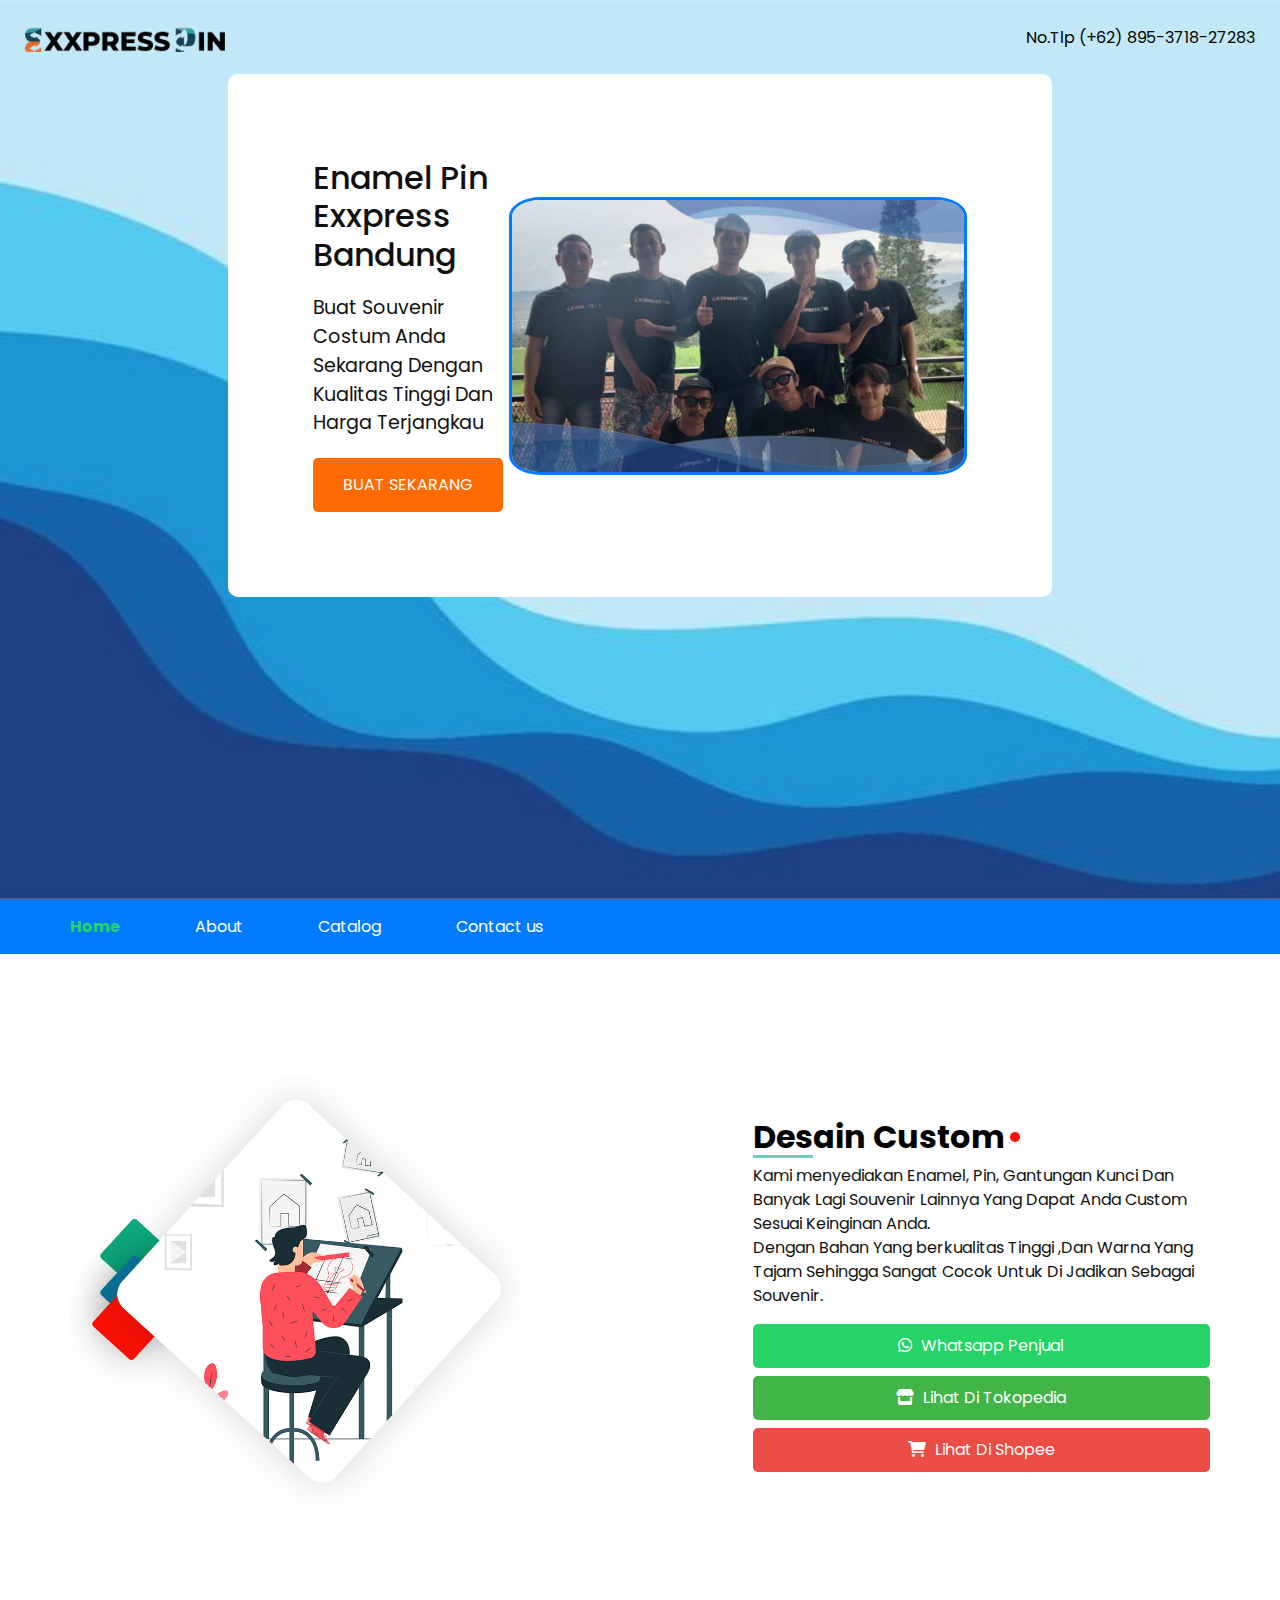
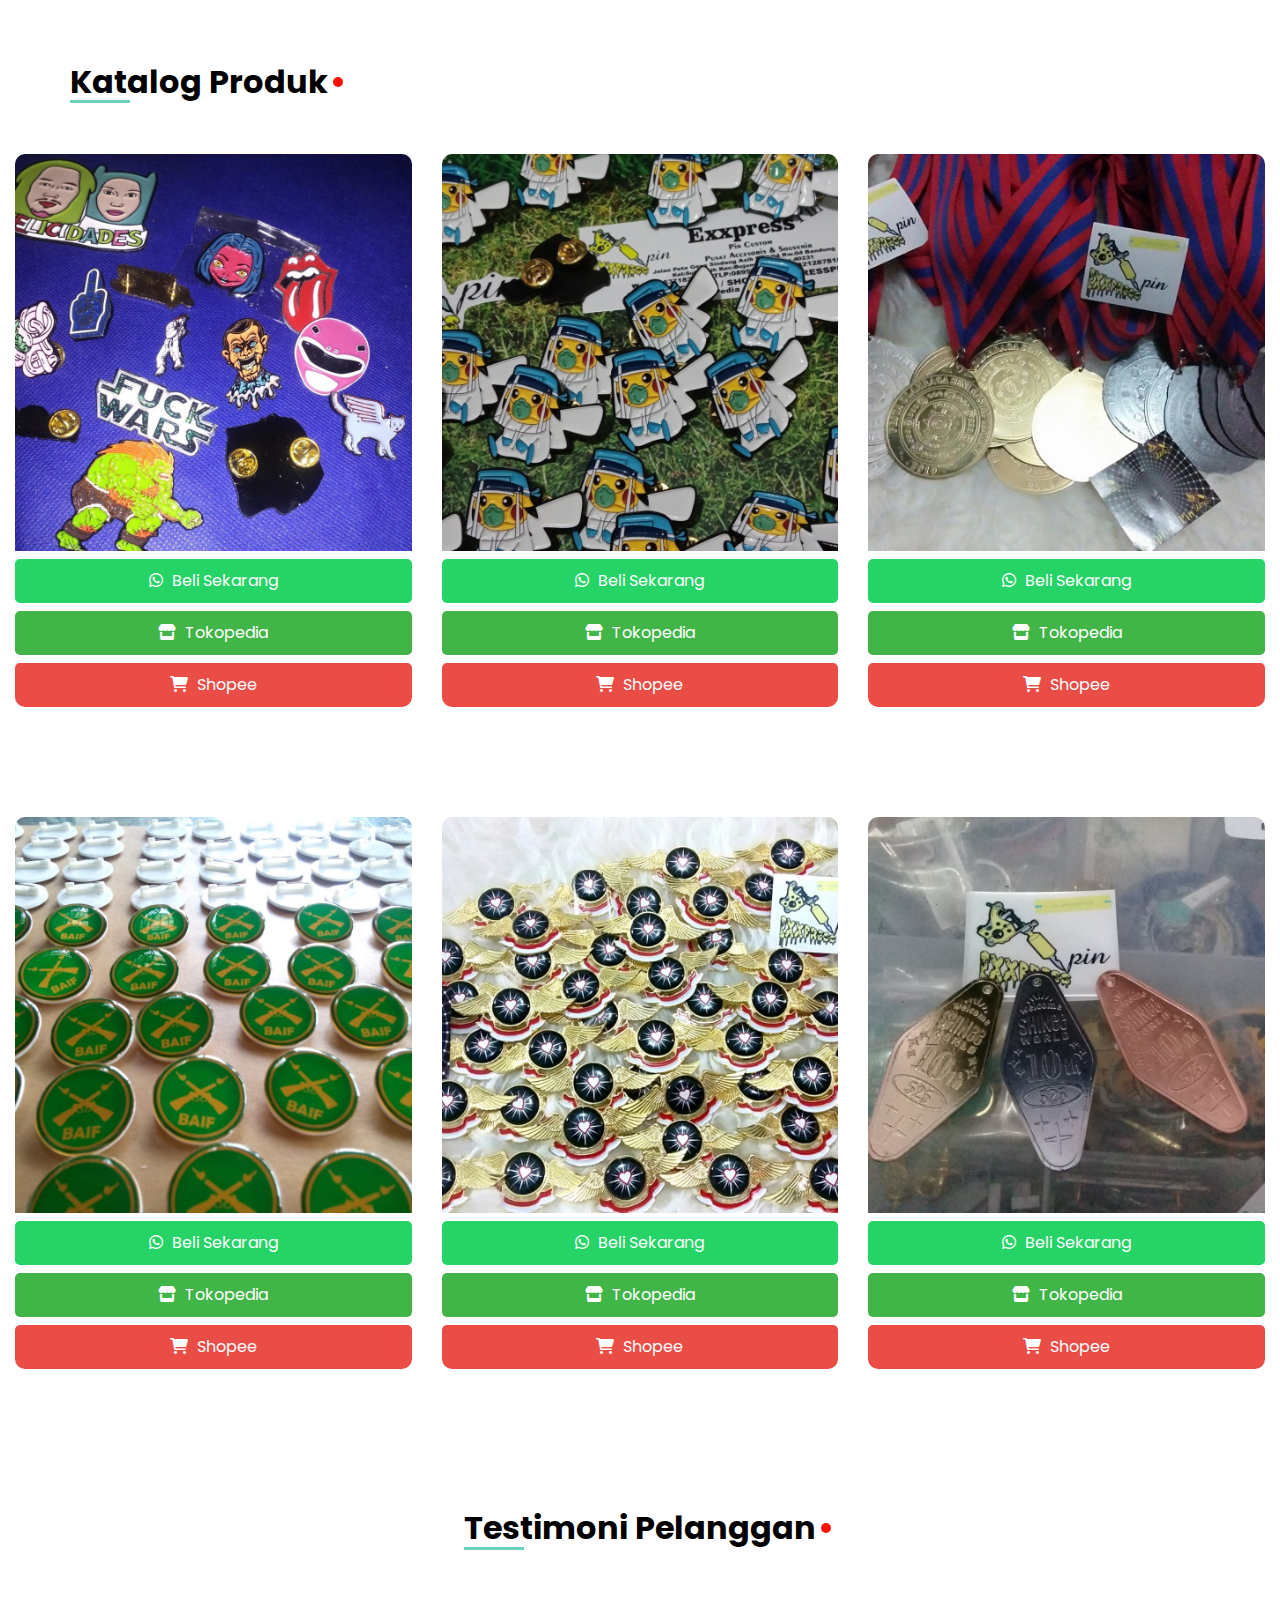
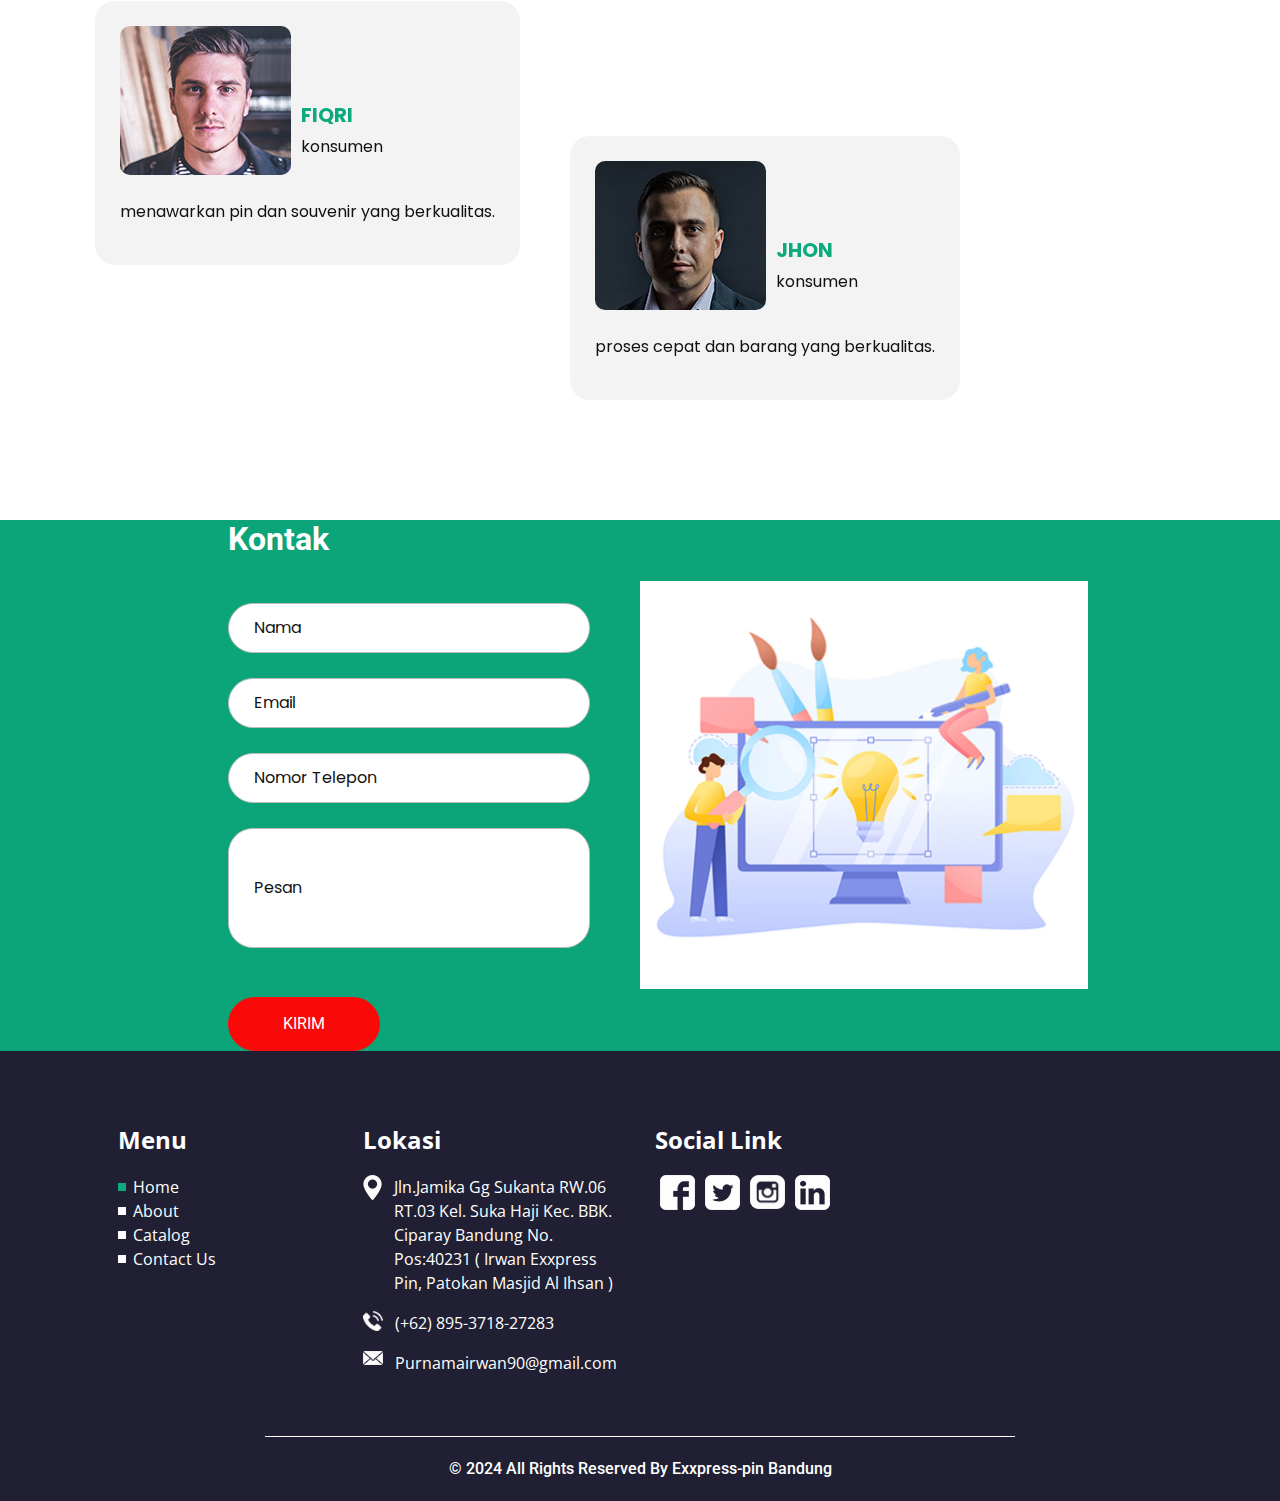
==== index.html @ 96af8e25 "Add files via upload" ====
<!DOCTYPE html>
<html lang="en">

<head>
  <!-- Basic -->
  <meta charset="utf-8" />
  <meta http-equiv="X-UA-Compatible" content="IE=edge" />
  <!-- Mobile Metas -->
  <meta name="viewport" content="width=device-width, initial-scale=1, shrink-to-fit=no" />
  <!-- Site Metas -->
  <meta name="keywords" content="" />
  <meta name="description" content="" />
  <meta name="author" content="" />

  <title>Exxpress-Pin</title>

  <!-- slider stylesheet -->
  <link rel="stylesheet" type="text/css" href="https://cdnjs.cloudflare.com/ajax/libs/OwlCarousel2/2.1.3/assets/owl.carousel.min.css" />

  <!-- bootstrap core css -->
  <link rel="stylesheet" type="text/css" href="css/bootstrap.css" />

  <!-- fonts style -->
  <link href="https://fonts.googleapis.com/css?family=Open+Sans:400,700|Poppins:400,700|Roboto:400,700&display=swap" rel="stylesheet" />

  <!-- Custom styles for this template -->
  <link href="css/style.css" rel="stylesheet" />
  <!-- responsive style -->
  <link href="css/responsive.css" rel="stylesheet" />

  <!-- Font Awesome -->
  <link rel="stylesheet" href="https://cdnjs.cloudflare.com/ajax/libs/font-awesome/6.0.0-beta3/css/all.min.css">
</head>

<body>
  <div class="hero_area">
    <!-- header section strats -->
    <header class="header_section">
      <div class="container-fluid">
        <nav class="navbar navbar-expand-lg custom_nav-container pt-3">
          <a class="navbar-brand" href="index.html">
            <img src="images/logo.png" alt="" />
          </a>
          <button class="navbar-toggler" type="button" data-toggle="collapse" data-target="#navbarSupportedContent" aria-controls="navbarSupportedContent" aria-expanded="false" aria-label="Toggle navigation">
            <span class="navbar-toggler-icon"></span>
          </button>

          <div class="collapse navbar-collapse" id="navbarSupportedContent">
            <ul class="navbar-nav ml-auto mr-2">
              <li class="nav-item active">
                <a class="nav-link" href="index.html">Home <span class="sr-only">(current)</span></a>
              </li>
              <li class="nav-item">
                <a class="nav-link" href="about.html">About </a>
              </li>
              <li class="nav-item">
                <a class="nav-link" href="catalog.html">Catalog </a>
              </li>

              <li class="nav-item">
                <a class="nav-link" href="contact.html">Contact us</a>
              </li>
            </ul>
          </div>
        <div class="call_btn">
            <a href="https://wa.me/62895371827283?text=Halo%20saya%20tertarik%20dengan%20produk%20ExxpressPin">
              No.Tlp (+62) 895-3718-27283
            </a>
        </div>
        </nav>
      </div>
    </header>
    <!-- end header section -->
    
    <!-- hero -->
    <div class="container-fluid">
      <div id="carouselExampleControls" class="carousel slide" data-ride="carousel">
        <div class="carousel-inner">
          <div class="carousel-item active">
            <div class="row justify-content-center">
              <div class="col-md-7 col-lg-8">
                <div class="hero-section">
                  <div class="text-box">
                    <h1>Enamel Pin Exxpress Bandung</h1>
                    <p>Buat Souvenir Costum Anda Sekarang Dengan Kualitas Tinggi Dan Harga Terjangkau</p>
                    <button class="cta-button">BUAT SEKARANG</button>
                  </div>
                  <div class="img-box">
                    <img src="storage/profile.jpg" alt="Profile Image" class="profile-image fade-in">
                  </div>
                </div>                                                             
              </div>
            </div>
          </div>
        </div>
      </div>
    </div>
  </div>
</body>
<!-- end hero -->

<!-- custom menu -->
<div class="custom_menu-container">
  <div class="container">
    <div class="custom_menu">
      <ul class="navbar-nav">
        <li class="nav-item active">
          <a class="nav-link pl-0" href="index.html">Home <span class="sr-only">(current)</span></a>
        </li>
        <li class="nav-item">
          <a class="nav-link" href="about.html">About</a>
        </li>
        <li class="nav-item">
          <a class="nav-link" href="catalog.html">Catalog</a>
        </li>
        <li class="nav-item">
          <a class="nav-link" href="contact.html">Contact us</a>
        </li>
      </ul>
    </div>
  </div>
</div>
<!-- end custom menu -->

  <!-- section -->

  <section class="about_section layout_padding mt-5">
    <div class="container">
      <div class="row">
        <div class="col-md-7">
          <div class="img-box">
            <img src="images/about-img.png" alt="" />
          </div>
        </div>
        <div class="col-md-5">
            <div class="custom_heading-container">
              <h2>
                Desain Custom
              </h2>
            </div>
            <p>
              Kami menyediakan Enamel, Pin, Gantungan Kunci Dan Banyak Lagi Souvenir Lainnya Yang Dapat Anda Custom Sesuai Keinginan Anda. </br>
              Dengan Bahan Yang berkualitas Tinggi ,Dan Warna Yang Tajam Sehingga Sangat Cocok Untuk Di Jadikan Sebagai Souvenir.
            </p>
            <div>
              <a href="https://wa.me/62895371827283?text=Halo%20saya%20tertarik%20dengan%20produk%20ExxpressPin" class="btn btn-whatsapp mt-2 animate-zoom">
                <i class="fab fa-whatsapp"></i> Whatsapp Penjual
              </a>
              <a href="https://www.tokopedia.com/exxpresspin" class="btn btn-tokopedia mt-2 animate-zoom">
                <i class="fas fa-store"></i> Lihat Di Tokopedia
              </a>
              <a href="https://shopee.co.id/3xxpresspin21#product_list" class="btn btn-shopee mt-2 animate-zoom">
                <i class="fas fa-shopping-cart"></i> Lihat Di Shopee
              </a>
            </div>
          </div>
        </div>
      </div>
    </div>
  </section>

  <!-- end section -->

<!-- catalog section -->
<section class="portfolio_section layout_padding">
  <div class="container">
    <div class="custom_heading-container">
      <h2>Katalog Produk</h2>
    </div>
  </div>
  <div class="container-fluid">
    <div class="row">
      <div class="col-md-6 col-lg-4">
        <div class="box b-1">
          <img src="storage/enamel-black-custom.jpg" alt="" />
          <div class="text-center">
            <a href="https://wa.me/62895371827283?text=Halo%20saya%20tertarik%20dengan%20produk%20ExxpressPin" class="btn btn-whatsapp mt-2 animate-zoom">
              <i class="fab fa-whatsapp"></i> Beli Sekarang
            </a>
            <a href="https://www.tokopedia.com/exxpresspin/enamel-pin-black-soft-custom?extParam=src%3Dshop%26whid%3D3371331" class="btn btn-tokopedia mt-2 animate-zoom">
              <i class="fas fa-store"></i> Tokopedia
            </a>
            <a href="https://shopee.co.id/Enamel-pin-exxpress-custom-i.52413130.923022330?xptdk=8433f140-645e-479d-9da6-69864579df40" class="btn btn-shopee mt-2 animate-zoom">
              <i class="fas fa-shopping-cart"></i> Shopee
            </a>
          </div>
        </div>
      </div>

      <div class="col-md-6 col-lg-4">
        <div class="box b-1">
          <img src="storage/enamel-custom.jpg" alt="" />
          <div class="text-center">
            <a href="https://wa.me/62895371827283?text=Halo%20saya%20tertarik%20dengan%20produk%20ExxpressPin" class="btn btn-whatsapp mt-2 animate-zoom">
              <i class="fab fa-whatsapp"></i> Beli Sekarang
            </a>
            <a href="https://www.tokopedia.com/exxpresspin/enamel-pin-custom-pin-enamel-custom?extParam=src%3Dshop%26whid%3D3371331" class="btn btn-tokopedia mt-2 animate-zoom">
              <i class="fas fa-store"></i> Tokopedia
            </a>
            <a href="https://shopee.co.id/3xxpresspin21?page=0&sortBy=pop&tab=0" class="btn btn-shopee mt-2 animate-zoom">
              <i class="fas fa-shopping-cart"></i> Shopee
            </a>
          </div>
        </div>
      </div>

      <div class="col-md-6 col-lg-4">
        <div class="box b-1">
          <img src="storage/medali-kuningan.jpg" alt="" />
          <div class="text-center">
            <a href="https://wa.me/62895371827283?text=Halo%20saya%20tertarik%20dengan%20produk%20ExxpressPin" class="btn btn-whatsapp mt-2 animate-zoom">
              <i class="fab fa-whatsapp"></i> Beli Sekarang
            </a>
            <a href="https://www.tokopedia.com/exxpresspin/medali-kuningan-custom-wisuda-medali-kuningan-ecing?extParam=src%3Dshop%26whid%3D3371331" class="btn btn-tokopedia mt-2 animate-zoom">
              <i class="fas fa-store"></i> Tokopedia
            </a>
            <a href="https://shopee.co.id/3xxpresspin21?page=0&sortBy=pop&tab=0" class="btn btn-shopee mt-2 animate-zoom">
              <i class="fas fa-shopping-cart"></i> Shopee
            </a>
          </div>
        </div>
      </div>
      <div class="col-md-6 col-lg-4">
        <div class="box b-1">
          <img src="storage/pin-resin.jpg" alt="" />
          <div class="text-center">
            <a href="https://wa.me/62895371827283?text=Halo%20saya%20tertarik%20dengan%20produk%20ExxpressPin" class="btn btn-whatsapp mt-2 animate-zoom">
              <i class="fab fa-whatsapp"></i> Beli Sekarang
            </a>
            <a href="https://www.tokopedia.com/exxpresspin/pin-resin?extParam=src%3Dshop%26whid%3D3371331" class="btn btn-tokopedia mt-2 animate-zoom">
              <i class="fas fa-store"></i> Tokopedia
            </a>
            <a href="https://shopee.co.id/Pin-resin-lykal-custom-i.52413130.1388615040?sp_atk=75477821-c28f-4269-92f1-257db96357ff&xptdk=75477821-c28f-4269-92f1-257db96357ff" class="btn btn-shopee mt-2 animate-zoom">
              <i class="fas fa-shopping-cart"></i> Shopee
            </a>
          </div>
        </div>
      </div>

      <div class="col-md-6 col-lg-4">
        <div class="box b-1">
          <img src="storage/pin-wings-kuningan.jpg" alt="" />
          <div class="text-center">
            <a href="https://wa.me/62895371827283?text=Halo%20saya%20tertarik%20dengan%20produk%20ExxpressPin" class="btn btn-whatsapp mt-2 animate-zoom">
              <i class="fab fa-whatsapp"></i> Beli Sekarang
            </a>
            <a href="https://www.tokopedia.com/exxpresspin/pin-wings-kuningan-custom?extParam=src%3Dshop%26whid%3D3371331" class="btn btn-tokopedia mt-2 animate-zoom">
              <i class="fas fa-store"></i> Tokopedia
            </a>
            <a href="https://shopee.co.id/Pin-wings-glow-in-the-dark-custom-i.52413130.2391536940?sp_atk=9a4460f8-afa1-4b11-8303-35895c0e0331&xptdk=9a4460f8-afa1-4b11-8303-35895c0e0331" class="btn btn-shopee mt-2 animate-zoom">
              <i class="fas fa-shopping-cart"></i> Shopee
            </a>
          </div>
        </div>
      </div>

      <div class="col-md-6 col-lg-4">
        <div class="box b-1">
          <img src="storage/enamel-gold-silver-perunggu.jpg" alt="" />
          <div class="text-center">
            <a href="https://wa.me/62895371827283?text=Halo%20saya%20tertarik%20dengan%20produk%20ExxpressPin" class="btn btn-whatsapp mt-2 animate-zoom">
              <i class="fab fa-whatsapp"></i> Beli Sekarang
            </a>
            <a href="https://www.tokopedia.com/exxpresspin/enamel-pin-plathing-gold-silver-perunggu-custom?extParam=src%3Dshop%26whid%3D3371331" class="btn btn-tokopedia mt-2 animate-zoom">
              <i class="fas fa-store"></i> Tokopedia
            </a>
            <a href="https://shopee.co.id/Enamel-pin-plathing-gold-perak-custom-i.52413130.995317019?xptdk=793e16af-7ee0-48e5-a42f-e7a3d98ef99e" class="btn btn-shopee mt-2 animate-zoom">
              <i class="fas fa-shopping-cart"></i> Shopee
            </a>
          </div>
        </div>
      </div>
    </div>
  </div>
</section>
<!-- end catalog section -->

  <!-- testimoni section -->
  <section class="client_section layout_padding-bottom">
    <div class="container">
      <div class="custom_heading-container">
        <h2>
          Testimoni Pelanggan
        </h2>
      </div>
    </div>

    <div class="container">
      <div id="carouselExample2Controls" class="carousel slide" data-ride="carousel">
        <div class="carousel-inner">
          <div class="carousel-item active">
            <div class="client_container layout_padding2">
              <div class="client_box b-1">
                <div class="client-id">
                  <div class="img-box">
                    <img src="images/client-1.jpg" alt="" />
                  </div>
                  <div class="name">
                    <h5>
                      fiqri
                    </h5>
                    <p>
                      konsumen
                    </p>
                  </div>
                </div>
                <div class="detail">
                  <p>
                    menawarkan pin dan souvenir yang berkualitas.
                  </p>
                </div>
              </div>
              <div class="client_box b-2">
                <div class="client-id">
                  <div class="img-box">
                    <img src="images/client-2.jpg" alt="" />
                  </div>
                  <div class="name">
                    <h5>
                      jhon
                    </h5>
                    <p>
                      konsumen
                    </p>
                  </div>
                </div>
                <div class="detail">
                  <p>
                    proses cepat dan barang yang berkualitas.
                  </p>
                </div>
              </div>
            </div>
          </div>
          
        <a class="carousel-control-prev" href="#carouselExample2Controls" role="button" data-slide="prev">
          <span class="sr-only">Previous</span>
        </a>
        <a class="carousel-control-next" href="#carouselExample2Controls" role="button" data-slide="next">
          <span class="sr-only">Next</span>
        </a>
      </div>
    </div>
  </section>

  <!-- end testimoni section -->

  <!-- contact section -->

  <section class="contact_section ">
    <div class="container-fluid">
      <div class="row">
        <div class="col-lg-4 offset-lg-2 col-md-5 offset-md-1">
          <h2 class="custom_heading">Kontak</h2>
          <form action="#">
            <div>
              <input type="text" placeholder="Nama" />
            </div>
            <div>
              <input type="email" placeholder="Email" />
            </div>
            <div>
              <input type="text" placeholder="Nomor Telepon" />
            </div>
            <div>
              <input type="text" class="message-box" placeholder="Pesan" />
            </div>
            <div class="d-flex  mt-4 ">
              <button>
                KIRIM
              </button>
            </div>
          </form>
        </div>
        <div class="col-md-6 px-0">
          <div class="img-box">
            <img src="images/contact.jpg" alt="" class="w-100" />
          </div>
        </div>
      </div>
    </div>
  </section>

  <!-- end contact section -->

  <!-- info section -->
  <section class="info_section layout_padding-top layout_padding2-bottom">
    <div class="container">
      <div class="row">
        <div class="col-md-6 col-lg-3">
          <div class="info_links pl-lg-5">
            <h4>
              Menu
            </h4>
            <ul>
              <li class="active">
                <a href="index.html">
                  Home
                </a>
              </li>
              <li>
                <a href="about.html">
                  About
                </a>
              </li>
              <li>
                <a class="" href="portfolio.html">Catalog </a>
              </li>
              <li>
                <a href="contact.html">
                  Contact Us
                </a>
              </li>
            </ul>
          </div>
        </div>
        <div class="col-md-6 col-lg-3">
          <div class="info_contact">
            <h4>
              Lokasi
            </h4>
            <div>
              <img src="images/location.png" alt="" />
              <p>
                Jln.Jamika Gg Sukanta RW.06 RT.03 Kel. Suka Haji Kec. BBK. Ciparay Bandung No. Pos:40231 ( Irwan Exxpress Pin, Patokan Masjid Al Ihsan )
              </p>
            </div>
            <div>
              <img src="images/telephone.png" alt="" />
              <p>
                (+62) 895-3718-27283
              </p>
            </div>
            <div>
              <img src="images/envelope.png" alt="" />
              <p>
                Purnamairwan90@gmail.com
              </p>
            </div>
          </div>
        </div>

        <div class="col-md-6 col-lg-3">
          <div class="info_social">
            <h4>
              Social Link
            </h4>
            <div class="social_container">
              <div>
                <a href="">
                  <img src="images/facebook-logo.png" alt="" />
                </a>
              </div>
              <div>
                <a href="">
                  <img src="images/twitter-logo.png" alt="" />
                </a>
              </div>
              <div>
                <a href="">
                  <img src="images/instagram.png" alt="" />
                </a>
              </div>
              <div>
                <a href="">
                  <img src="images/linkedin-sign.png" alt="" />
                </a>
              </div>
            </div>
          </div>
        </div>
      </div>
    </div>
  </section>

  <!-- end info_section -->

  <!-- footer section -->
  <footer class="container-fluid footer_section">
    <p>
      &copy; 2024 All Rights Reserved By
      <a href="https://html.design/">Exxpress-pin Bandung</a>
    </p>
  </footer>
  <!-- footer section -->

  <script src="js/jquery-3.4.1.min.js"></script>
  <script src="js/bootstrap.js"></script>
  <script src="js/circles.min.js"></script>
  <script src="js/custom.js"></script>


</body>

</html>
---- css/style.css ----
body {
  font-family: 'Poppins', sans-serif;
  color: #101010;
  background-color: #ffffff;
}

.hero-section {
  border-radius: 10px;
  display: flex;
  align-items: center;
  justify-content: space-between;
  padding: 85px;
  background: #ffffff;
  flex-direction: column-reverse;
}

.text-box {
  max-width: 50%;
}

.text-box h1 {
  font-size: 2rem;
  margin-bottom: 20px;
}

.text-box p {
  font-size: 1.2rem;
  margin-bottom: 20px;
}

.cta-button {
  background-color: #ff6b00;
  color: white;
  border: none;
  padding: 15px 30px;
  font-size: 1rem;
  border-radius: 5px;
  cursor: pointer;
}

.img-box {
  max-width: 60%;
  display: flex;
  justify-content: center;
}

.profile-image {
  border: 3px solid #007bff;
  border-radius: 7%;
  max-width: 100%;
  height: auto;
  transition: border 0.3s ease, box-shadow 0.3s ease;
}

@media (min-width: 768px) {
  .hero-section {
    flex-direction: row;
  }

  .text-box {
    max-width: 50%;
  }

  .img-box {
    max-width: 70%;
  }
}

@media (max-width: 767px) {
  .hero-section {
    padding: 20px;
  }

  .text-box {
    max-width: 100%;
    text-align: center;
  }

  .text-box h1 {
    font-size: 1.5rem;
  }

  .text-box p {
    font-size: 1rem;
  }

  .cta-button {
    font-size: 0.9rem;
    padding: 10px 20px;
  }

  .img-box {
    max-width: 100%;
  }
}

.fade-in {
  animation: fadeIn 3s ease-in-out;
}

@keyframes fadeIn {
  0% {
    opacity: 0;
  }
  100% {
    opacity: 1;
  }
}

.layout_padding {
  padding: 75px 0;
}

.layout_padding2 {
  padding: 45px 0;
}

.layout_padding2-top {
  padding-top: 45px;
}

.layout_padding2-bottom {
  padding-bottom: 45px;
}

.layout_padding-top {
  padding-top: 75px;
}

.layout_padding-bottom {
  padding-bottom: 75px;
}

.custom_heading-container {
  display: -webkit-box;
  display: -ms-flexbox;
  display: flex;
}

.custom_heading-container h2 {
  color: #000000;
  font-weight: 700;
  position: relative;
}

.custom_heading-container h2::before {
  content: "";
  width: 60px;
  height: 3px;
  position: absolute;
  left: 0;
  bottom: -2px;
  background-color: #6bd1bd;
}

.custom_heading-container h2::after {
  content: "";
  width: 10px;
  height: 10px;
  position: absolute;
  top: 50%;
  right: -15px;
  -webkit-transform: translateY(-50%);
          transform: translateY(-50%);
  background-color: #fb1004;
  border-radius: 100%;
}

/*header section*/
.hero_area {
  height: 100vh;
  background-image: url(../images/hero-bg.jpg);
  background-size: cover;
  background-position: center;
  background-repeat: no-repeat;
}

.sub_page .hero_area {
  height: auto;
}

.hero_area.sub_pages {
  height: auto;
}

.header_section .active a {
  color: #0caa7d !important;
}

.header_section .call_btn {
  margin-left: auto;
}

.header_section .call_btn a {
  color: #000000;
}

.header_section .container-fluid {
  padding-right: 25px;
  padding-left: 25px;
}

.header_section .nav_container {
  margin: 0 auto;
}

.custom_nav-container.navbar-expand-lg .navbar-nav .nav-link {
  padding: 10px 30px;
  color: #070101;
  text-align: center;
}

.custom_nav-container .user_option {
  display: -webkit-box;
  display: -ms-flexbox;
  display: flex;
  -webkit-box-orient: vertical;
  -webkit-box-direction: normal;
      -ms-flex-direction: column;
          flex-direction: column;
  -webkit-box-align: center;
      -ms-flex-align: center;
          align-items: center;
}

.custom_nav-container .user_option .login_btn-container a {
  display: inline-block;
  padding: 10px 30px;
  color: #070101;
  text-align: center;
}

a,
a:hover,
a:focus {
  text-decoration: none;
}

a:hover,
a:focus {
  color: initial;
}

.btn,
.btn:focus {
  outline: none !important;
  -webkit-box-shadow: none;
          box-shadow: none;
}

.nav_search-btn {
  background-image: url(../images/search-icon-black.png);
  background-size: 22px;
  background-repeat: no-repeat;
  width: 35px;
  height: 35px;
  padding: 0;
  border: none;
}

.navbar-brand img {
  width: 40%;
}

.navbar-brand,
.navbar-brand:hover {
  color: #0878a0;
  font-size: 22px;
  font-weight: 600;
  text-transform: uppercase;
}

.custom_nav-container {
  z-index: 99999;
  padding: 15px 0;
}

.custom_nav-container .navbar-toggler {
  outline: none;
}

.custom_nav-container .navbar-toggler .navbar-toggler-icon {
  background-image: url(../images/menu.png);
  background-size: 55px;
}

/*end header section*/
.slider_section {
  margin-top: -75px;
}

.slider_section .row {
  -webkit-box-align: center;
      -ms-flex-align: center;
          align-items: center;
}

.slider_section .detail-box h1 {
  font-size: 4rem;
  font-weight: bold;
}

.slider_section .detail-box p {
  margin: 15px 0;
}

.slider_section .detail-box a {
  display: inline-block;
  padding: 10px 45px;
  background-color: #fb1004;
  color: #ffffff;
  border-radius: 0;
  margin-top: 15px;
}

.slider_section .detail-box a:hover {
  background-color: #b00b03;
  color: #ffffff;
}

.slider_section .img-box img {
  max-width: 100%;
  height: auto;
}

.slider_section .carousel-control-prev,
.slider_section .carousel-control-next {
  position: absolute;
  left: 2.5%;
  width: 45px;
  height: 45px;
  border: none;
  top: 47%;
}

.slider_section .carousel-control-prev {
  -webkit-transform: translate(-50%, 55px);
          transform: translate(-50%, 55px);
}

.carousel-control-prev,
.carousel-control-next {
  background-color: #0caa7d;
  background-repeat: no-repeat;
  background-size: 10px;
  background-position: center;
  opacity: 1;
  border-radius: 7px;
}

.carousel-control-prev:hover,
.carousel-control-next:hover {
  background-color: #fb1004;
}

.carousel-control-prev {
  background-image: url(../images/left-arrow-black.png);
}

.carousel-control-prev:hover {
  background-image: url(../images/left-arrow-white.png);
}

.carousel-control-next {
  background-image: url(../images/right-arrow-black.png);
}

.carousel-control-next:hover {
  background-image: url(../images/right-arrow-white.png);
}

.menu_fixed-position {
  position: fixed;
  top: 0;
  width: 100%;
  z-index: 99999999999999999999999999;
}

.custom_menu-container {
  background-color: #007bff;
}

.custom_menu .navbar-nav .nav-item .nav-link {
  color: #fff;
  padding: 10px 20px;
  transition: color 0.3s ease;
}

.custom_menu .navbar-nav .nav-item .nav-link:hover {
  color: #25D366;
}

.custom_menu .navbar-nav .nav-item.active .nav-link {
  color: #25D366;
  font-weight: bold;
}

.custom_menu .navbar-nav .nav-item {
  margin-right: 15px;
}

.custom_menu-container .custom_menu {
  display: -webkit-box;
  display: -ms-flexbox;
  display: flex;
  -webkit-box-pack: justify;
      -ms-flex-pack: justify;
          justify-content: space-between;
}

.custom_menu-container .custom_menu .navbar-nav {
  display: -webkit-box;
  display: -ms-flexbox;
  display: flex;
  -webkit-box-orient: horizontal;
  -webkit-box-direction: normal;
      -ms-flex-direction: row;
          flex-direction: row;
}

.custom_menu-container .custom_menu .navbar-nav .nav-link {
  padding: 15px 30px;
  color: #ffffff;
  text-align: center;
}

.about_section .row {
  -webkit-box-align: center;
      -ms-flex-align: center;
          align-items: center;
}

.about_section .img-box img {
  width: 100%;
}

.about_section .detail-box p {
  margin-top: 25px;
}

.about_section .detail-box a {
  display: inline-block;
  padding: 12px 45px;
  background-color: #fb1004;
  color: #ffffff;
  border-radius: 10px;
  margin-top: 25px;
}

.about_section .detail-box a:hover {
  background-color: #b00b03;
  color: #ffffff;
}

.do_section .content-box {
  color: #ffffff;
  text-align: center;
  padding: 10px 15px;
  border-radius: 15px;
  margin: 25px 0;
}

.do_section .content-box img {
  height: 70px;
  margin: 15px;
}

.do_section .content-box.bg-red {
  background-color: #fb1004;
}

.do_section .content-box.bg-green {
  background-color: #0ca57a;
}

.btn-whatsapp {
  background-color: #25D366;
  color: white;
}

.btn-tokopedia {
  background-color: #42B549;
  color: white;
}

.btn-shopee {
  background-color: #EA4C46;
  color: white;
}

.btn {
  display: block;
  width: 100%;
  text-align: center;
  border: none;
  border-radius: 5px;
  padding: 10px 20px;
  text-decoration: none;
  margin-top: 10px;
}

.btn i {
  margin-right: 5px;
}

.animate-zoom {
  animation: zoomInOut 1.5s infinite;
}

@keyframes zoomInOut {
  0%, 100% {
    transform: scale(1);
  }
  50% {
    transform: scale(1.1);
  }
}

.text-center {
  text-align: center;
}

.portfolio_section .row .col-md-6 {
  margin: 45px 0;
}

.portfolio_section .box {
  position: relative;
  border-radius: 10px;
  overflow: hidden;
}

.portfolio_section .box.b-1, .portfolio_section .box.b-4 {
  margin-bottom: 20px;
}

.portfolio_section .box img {
  width: 100%;
}

.portfolio_section .box h4 {
  position: absolute;
  top: 50%;
  left: 50%;
  -webkit-transform: translate(-50%, -50%);
          transform: translate(-50%, -50%);
  width: 100%;
  text-align: center;
  color: #ffffff;
  font-weight: bold;
  font-size: 28px;
  -webkit-filter: drop-shadow(8px 3px 8px #000000);
          filter: drop-shadow(8px 3px 8px #000000);
}

.client_section .custom_heading-container {
  -webkit-box-pack: center;
      -ms-flex-pack: center;
          justify-content: center;
}

.client_section .client_container {
  display: -webkit-box;
  display: -ms-flexbox;
  display: flex;
  -webkit-box-align: start;
      -ms-flex-align: start;
          align-items: flex-start;
}

.client_section .client_box {
  background-color: #f3f3f3;
  margin-left: 25px;
  margin-right: 25px;
  padding: 25px;
  border-radius: 20px;
}

.client_section .client_box.b-2 {
  margin-top: 135px;
}

.client_section .client_box .client-id {
  display: -webkit-box;
  display: -ms-flexbox;
  display: flex;
  -webkit-box-align: end;
      -ms-flex-align: end;
          align-items: flex-end;
}

.client_section .client_box .client-id .img-box {
  border-radius: 10px;
  overflow: hidden;
}

.client_section .client_box .client-id .img-box img {
  width: 100%;
}

.client_section .client_box .client-id .name {
  margin-left: 10px;
}

.client_section .client_box .client-id .name h5 {
  text-transform: uppercase;
  color: #0caa7d;
  font-weight: bold;
}

.client_section .client_box .detail {
  margin-top: 25px;
}

.client_section .carousel-control-prev,
.client_section .carousel-control-next {
  width: 60PX;
  height: 60PX;
  border-radius: 100%;
  top: 40%;
  background-size: 10px;
}

.client_section .carousel-control-prev {
  left: -75px;
}

.client_section .carousel-control-next {
  right: -75px;
}

.contact_section {
  background-color: #0ca57a;
  color: #fff;
  background-size: cover;
  background-repeat: no-repeat;
}

.contact_section .row {
  -webkit-box-align: center;
      -ms-flex-align: center;
          align-items: center;
}

.contact_section h2 {
  margin-bottom: 45px;
  font-family: 'Roboto', sans-serif;
  font-weight: bold;
}

.contact_section form {
  padding-right: 35px;
}

.contact_section input {
  width: 100%;
  border: 0;
  height: 50px;
  border-radius: 25px;
  margin-bottom: 25px;
  padding-left: 25px;
  background-color: #ffffff;
  border: 1px solid #bbbbbb;
  outline: none;
  color: #101010;
}

.contact_section input::-webkit-input-placeholder {
  color: #131313;
}

.contact_section input:-ms-input-placeholder {
  color: #131313;
}

.contact_section input::-ms-input-placeholder {
  color: #131313;
}

.contact_section input::placeholder {
  color: #131313;
}

.contact_section input.message-box {
  height: 120px;
}

.contact_section button {
  background-color: #fa0909;
  padding: 15px 55px;
  outline: none;
  border: none;
  border-radius: 30px;
  color: #fff;
  font-family: 'Roboto', sans-serif;
}

.contact_section button:hover {
  background-color: #cc0404;
}

.info_section {
  background-color: #201f33;
  color: #ffffff;
  font-family: 'Open Sans', sans-serif;
}

.info_section h4 {
  font-weight: bold;
  margin-bottom: 20px;
}

.info_links ul {
  padding-left: 15px;
}

.info_links ul .active::before {
  background-color: #0caa7d;
}

.info_links ul li {
  list-style-type: none;
  position: relative;
}

.info_links ul li::before {
  content: "";
  left: -15px;
  top: 50%;
  position: absolute;
  width: 8px;
  height: 8px;
  background-color: #ffffff;
  -webkit-transform: translateY(-50%);
          transform: translateY(-50%);
}

.info_links ul li a {
  color: #ffffff;
}

.info_form input {
  width: 100%;
  border: none;
  height: 45px;
  margin-bottom: 25px;
  padding-left: 25px;
  background-color: #eaeaea;
  outline: none;
  color: #101010;
}

.info_form button {
  background-color: #0caa7d;
  padding: 8px 35px;
  outline: none;
  border: none;
  border-radius: 30px;
  color: #fff;
  text-transform: uppercase;
}

.info_form button:hover {
  background-color: #097a5a;
}

.info_social .social_container {
  display: -webkit-box;
  display: -ms-flexbox;
  display: flex;
}

.info_social .social_container a {
  margin: 0 5px;
}

.info_social .social_container a img {
  width: 35px;
}

.info_contact > div {
  display: -webkit-box;
  display: -ms-flexbox;
  display: flex;
  -webkit-box-align: start;
      -ms-flex-align: start;
          align-items: flex-start;
}

.info_contact > div img {
  width: 20px;
  height: auto;
  margin-right: 12px;
}

/* footer section*/
.footer_section {
  background-color: #201f33;
  font-weight: 500;
  font-family: 'Roboto', sans-serif;
}

.footer_section p {
  border-top: 1px solid #ffffff;
  width: 60%;
  color: #ffffff;
  margin: 0 auto;
  text-align: center;
  padding: 20px 35px;
}

.footer_section a {
  color: #ffffff;
}
/*# sourceMappingURL=style.css.map */
---- css/responsive.css ----
@media (max-width: 1120px) {
    .contact_section .col-lg-4.offset-lg-2.col-md-5.offset-md-1 {
        margin-top: 45px;
        margin-bottom: 45px;
    }
}

@media (max-width: 992px) {
    .header_section .call_btn {
        display: none;
    }

    .custom_menu-container {
        display: none;
    }

    .slider_section {
        margin: 0;
    }

    .client_section .client_container {
        flex-direction: column;
    }

    .client_section .client_box.b-2 {
        margin-top: 45px;
    }


    .info_section .col-lg-3 {
        margin: 25px auto;
        text-align: center;
    }

    .info_links ul {
        display: flex;
        flex-direction: column;
        align-items: center;
    }

    .info_contact>div {
        justify-content: center;
    }

    .info_social .social_container {
        justify-content: center;
    }

}

@media (max-width: 768px) {
    .hero_area {
        height: auto;
    }

    .slider_section {
        padding: 75px 0;
    }

    .client_section .carousel-control-prev,
    .client_section .carousel-control-next {
        display: none;
    }

    .contact_section form {
        padding: 0;
    }

    .contact_section button {
        margin: auto;
    }


    .footer_section p {
        width: 100%;
    }

    .client_section .client_box {
        margin-left: auto;
        margin-right: auto;
    }

    .slider_section .img-box {
        margin-top: 25px;
    }
}

@media (max-width: 576px) {

    .slider_section .carousel-control-prev,
    .slider_section .carousel-control-next {
        display: none;
    }

    .skill_section .custom_heading-container {
        justify-content: center;
    }

    .slider_section {
        padding: 45px 0;
    }

    .portfolio_section .box {
        margin-bottom: 20px;
    }
}

@media (max-width: 480px) {}

@media (max-width: 420px) {}

@media (max-width: 360px) {}

@media (min-width: 1200px) {
    .container {
        max-width: 1170px;
    }
}

@media (min-width: 992px) {
    .navbar-expand-lg .navbar-collapse {
        display: none !important;
    }
}
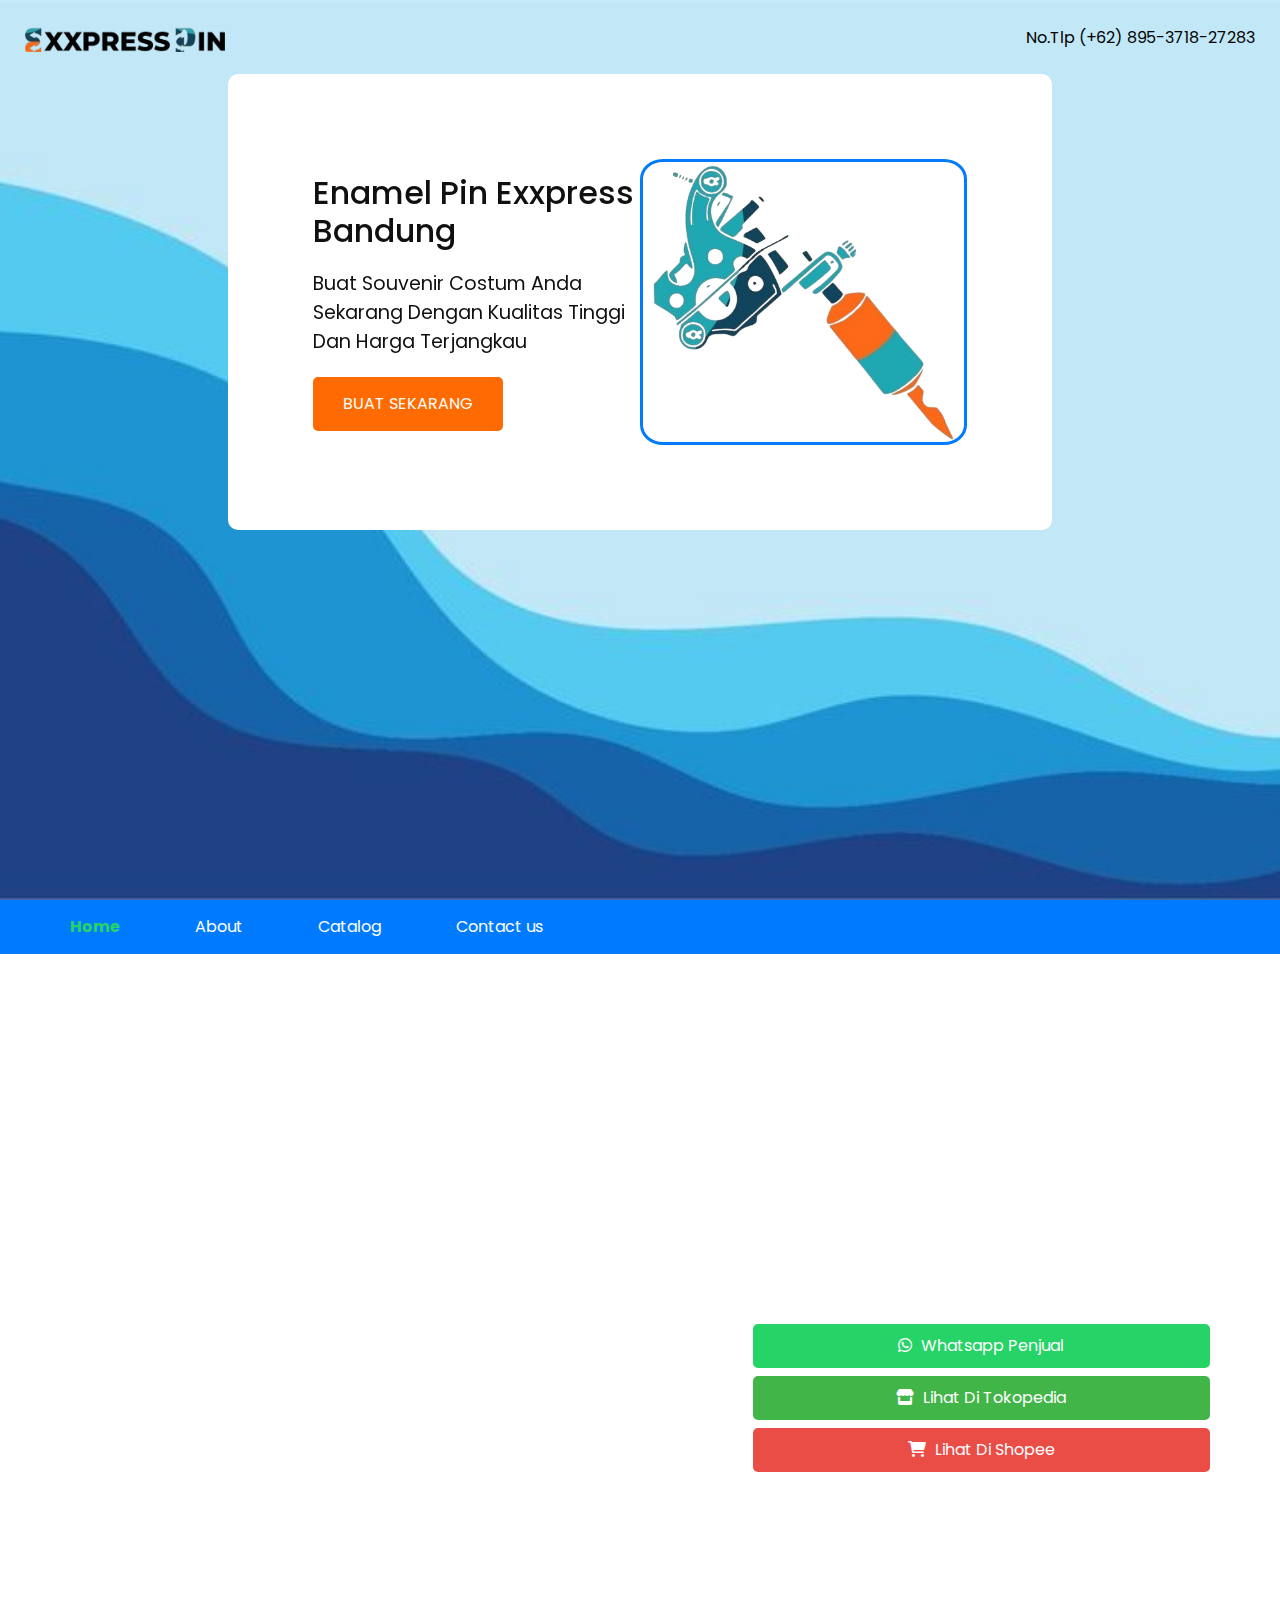
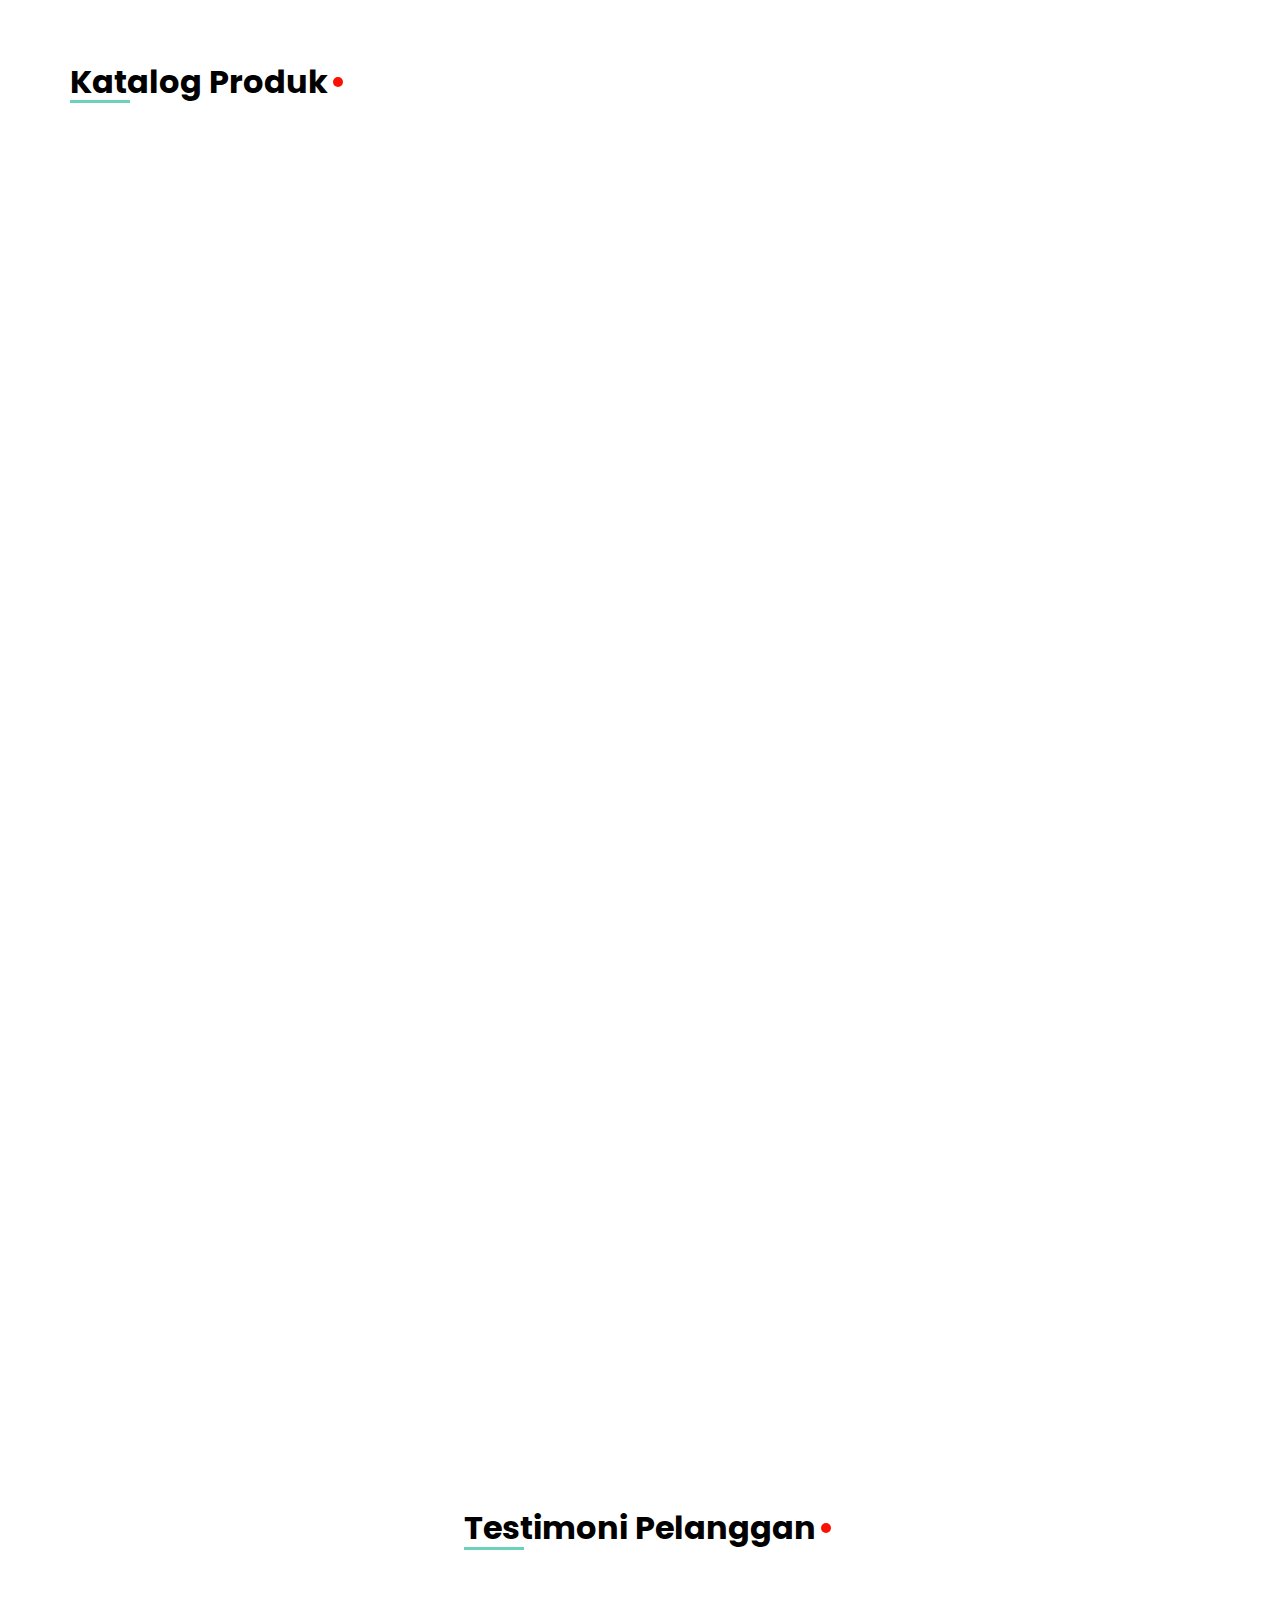
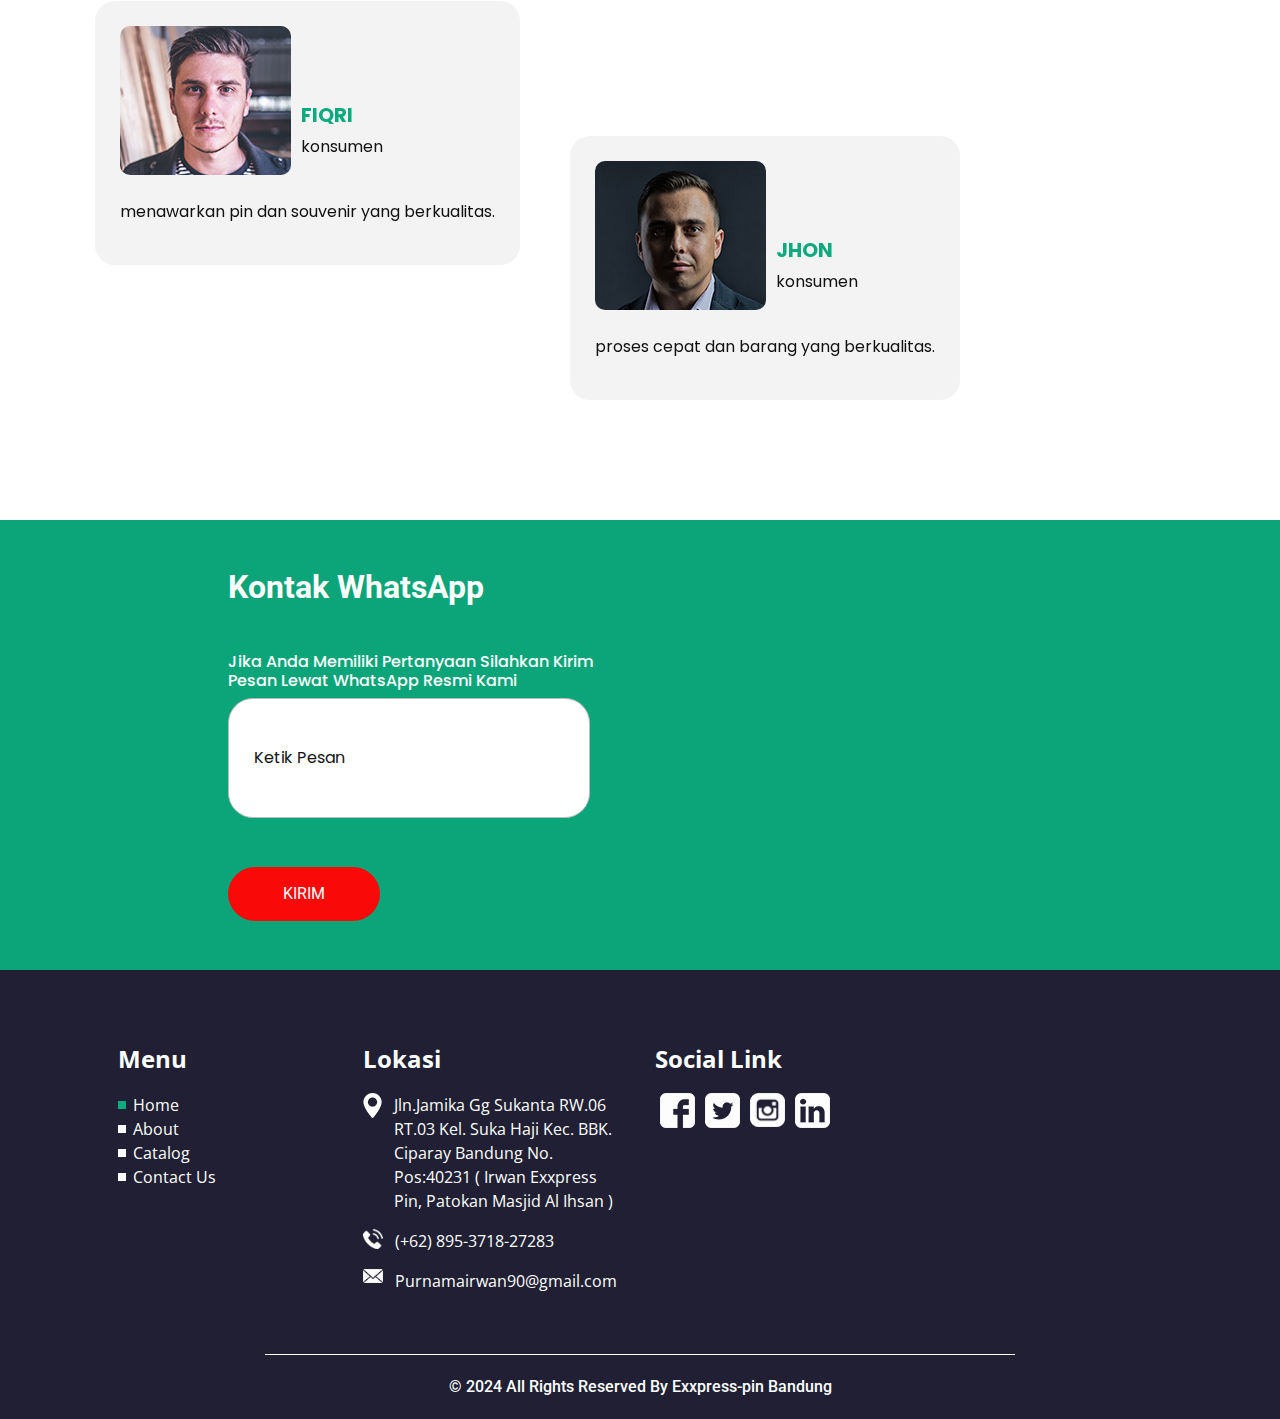
==== commit 5311e10a: "Update index.html" ====
--- a/index.html
+++ b/index.html
@@ -30,6 +30,10 @@
 
   <!-- Font Awesome -->
   <link rel="stylesheet" href="https://cdnjs.cloudflare.com/ajax/libs/font-awesome/6.0.0-beta3/css/all.min.css">
+
+  <!-- AOS -->
+  <link href="https://cdn.jsdelivr.net/npm/aos@2.3.4/dist/aos.css" rel="stylesheet">
+  <script src="https://cdn.jsdelivr.net/npm/aos@2.3.4/dist/aos.js"></script>
 </head>
 
 <body>
@@ -72,30 +76,33 @@
     </header>
     <!-- end header section -->
     
-    <!-- hero -->
-    <div class="container-fluid">
-      <div id="carouselExampleControls" class="carousel slide" data-ride="carousel">
-        <div class="carousel-inner">
-          <div class="carousel-item active">
-            <div class="row justify-content-center">
-              <div class="col-md-7 col-lg-8">
-                <div class="hero-section">
-                  <div class="text-box">
-                    <h1>Enamel Pin Exxpress Bandung</h1>
-                    <p>Buat Souvenir Costum Anda Sekarang Dengan Kualitas Tinggi Dan Harga Terjangkau</p>
-                    <button class="cta-button">BUAT SEKARANG</button>
-                  </div>
-                  <div class="img-box">
-                    <img src="storage/profile.jpg" alt="Profile Image" class="profile-image fade-in">
-                  </div>
-                </div>                                                             
-              </div>
+  <!-- hero -->
+  <div class="container-fluid">
+    <div id="carouselExampleControls" class="carousel slide" data-ride="carousel">
+      <div class="carousel-inner">
+        <div class="carousel-item active">
+          <div class="row justify-content-center">
+            <div class="col-md-7 col-lg-8">
+              <div class="hero-section">
+                <div class="text-box" data-aos="fade-right" data-aos-duration="1000">
+                  <h1>Enamel Pin Exxpress Bandung</h1>
+                  <p>Buat Souvenir Costum Anda Sekarang Dengan Kualitas Tinggi Dan Harga Terjangkau</p>
+                  <a href="https://wa.me/62895371827283?text=Halo%20saya%20tertarik%20dengan%20produk%20ExxpressPin">
+                    <button class="cta-button" data-aos="fade-up" data-aos-duration="1000">BUAT SEKARANG</button>
+                  </a>
+                </div>
+                <div class="img-box" data-aos="fade-left" data-aos-duration="1000">
+                  <img src="images/hero.png" alt="Profile Image" class="profile-image fade-in">
+                </div>
+              </div>                                                             
             </div>
           </div>
         </div>
       </div>
     </div>
   </div>
+</div>
+</div>
 </body>
 <!-- end hero -->
 
@@ -128,20 +135,21 @@
     <div class="container">
       <div class="row">
         <div class="col-md-7">
-          <div class="img-box">
+          <div class="img-box" data-aos="fade-right" data-aos-duration="1000">
             <img src="images/about-img.png" alt="" />
           </div>
         </div>
         <div class="col-md-5">
-            <div class="custom_heading-container">
+            <div class="custom_heading-container" data-aos="fade-down" data-aos-duration="1000">
               <h2>
                 Desain Custom
               </h2>
             </div>
+            <div class="text" data-aos="fade-left" data-aos-duration="1000">
             <p>
               Kami menyediakan Enamel, Pin, Gantungan Kunci Dan Banyak Lagi Souvenir Lainnya Yang Dapat Anda Custom Sesuai Keinginan Anda. </br>
               Dengan Bahan Yang berkualitas Tinggi ,Dan Warna Yang Tajam Sehingga Sangat Cocok Untuk Di Jadikan Sebagai Souvenir.
-            </p>
+            </p></div>
             <div>
               <a href="https://wa.me/62895371827283?text=Halo%20saya%20tertarik%20dengan%20produk%20ExxpressPin" class="btn btn-whatsapp mt-2 animate-zoom">
                 <i class="fab fa-whatsapp"></i> Whatsapp Penjual
@@ -171,7 +179,7 @@
   <div class="container-fluid">
     <div class="row">
       <div class="col-md-6 col-lg-4">
-        <div class="box b-1">
+        <div class="box b-1" data-aos="flip-down" data-aos-duration="1000">
           <img src="storage/enamel-black-custom.jpg" alt="" />
           <div class="text-center">
             <a href="https://wa.me/62895371827283?text=Halo%20saya%20tertarik%20dengan%20produk%20ExxpressPin" class="btn btn-whatsapp mt-2 animate-zoom">
@@ -188,7 +196,7 @@
       </div>
 
       <div class="col-md-6 col-lg-4">
-        <div class="box b-1">
+        <div class="box b-1" data-aos="flip-down" data-aos-duration="1000">
           <img src="storage/enamel-custom.jpg" alt="" />
           <div class="text-center">
             <a href="https://wa.me/62895371827283?text=Halo%20saya%20tertarik%20dengan%20produk%20ExxpressPin" class="btn btn-whatsapp mt-2 animate-zoom">
@@ -205,7 +213,7 @@
       </div>
 
       <div class="col-md-6 col-lg-4">
-        <div class="box b-1">
+        <div class="box b-1" data-aos="flip-down" data-aos-duration="1000">
           <img src="storage/medali-kuningan.jpg" alt="" />
           <div class="text-center">
             <a href="https://wa.me/62895371827283?text=Halo%20saya%20tertarik%20dengan%20produk%20ExxpressPin" class="btn btn-whatsapp mt-2 animate-zoom">
@@ -221,7 +229,7 @@
         </div>
       </div>
       <div class="col-md-6 col-lg-4">
-        <div class="box b-1">
+        <div class="box b-1" data-aos="flip-down" data-aos-duration="1000">
           <img src="storage/pin-resin.jpg" alt="" />
           <div class="text-center">
             <a href="https://wa.me/62895371827283?text=Halo%20saya%20tertarik%20dengan%20produk%20ExxpressPin" class="btn btn-whatsapp mt-2 animate-zoom">
@@ -238,7 +246,7 @@
       </div>
 
       <div class="col-md-6 col-lg-4">
-        <div class="box b-1">
+        <div class="box b-1" data-aos="flip-down" data-aos-duration="1000">
           <img src="storage/pin-wings-kuningan.jpg" alt="" />
           <div class="text-center">
             <a href="https://wa.me/62895371827283?text=Halo%20saya%20tertarik%20dengan%20produk%20ExxpressPin" class="btn btn-whatsapp mt-2 animate-zoom">
@@ -255,7 +263,7 @@
       </div>
 
       <div class="col-md-6 col-lg-4">
-        <div class="box b-1">
+        <div class="box b-1" data-aos="flip-down" data-aos-duration="1000">
           <img src="storage/enamel-gold-silver-perunggu.jpg" alt="" />
           <div class="text-center">
             <a href="https://wa.me/62895371827283?text=Halo%20saya%20tertarik%20dengan%20produk%20ExxpressPin" class="btn btn-whatsapp mt-2 animate-zoom">
@@ -345,43 +353,31 @@
 
   <!-- end testimoni section -->
 
-  <!-- contact section -->
-
-  <section class="contact_section ">
-    <div class="container-fluid">
-      <div class="row">
-        <div class="col-lg-4 offset-lg-2 col-md-5 offset-md-1">
-          <h2 class="custom_heading">Kontak</h2>
-          <form action="#">
-            <div>
-              <input type="text" placeholder="Nama" />
-            </div>
-            <div>
-              <input type="email" placeholder="Email" />
-            </div>
-            <div>
-              <input type="text" placeholder="Nomor Telepon" />
-            </div>
-            <div>
-              <input type="text" class="message-box" placeholder="Pesan" />
-            </div>
-            <div class="d-flex  mt-4 ">
-              <button>
-                KIRIM
-              </button>
-            </div>
-          </form>
-        </div>
-        <div class="col-md-6 px-0">
-          <div class="img-box">
-            <img src="images/contact.jpg" alt="" class="w-100" />
-          </div>
-        </div>
-      </div>
-    </div>
-  </section>
-
-  <!-- end contact section -->
+<!-- contact section -->
+<section class="contact_section">
+  <div class="container-fluid">
+    <div class="row">
+      <div class="col-lg-4 offset-lg-2 col-md-5 offset-md-1">
+        <h2 class="custom_heading">Kontak WhatsApp</h2>
+        <h6 class="custom_heading">Jika Anda Memiliki Pertanyaan Silahkan Kirim Pesan Lewat WhatsApp Resmi Kami</h6>
+        <form id="whatsapp-form">
+          <div>
+            <input type="text" id="whatsapp-message" class="message-box" placeholder="Ketik Pesan" />
+          </div>
+          <div class="d-flex mt-4">
+            <button type="button" onclick="sendMessage()">KIRIM</button>
+          </div>
+        </form>
+      </div>
+      <div class="col-md-6 px-0">
+        <div class="img-box">
+          <iframe src="https://www.google.com/maps/embed?pb=!1m17!1m12!1m3!1d3960.7159094109516!2d107.58221887499656!3d-6.924523493075212!2m3!1f0!2f0!3f0!3m2!1i1024!2i768!4f13.1!3m2!1m1!2zNsKwNTUnMjguMyJTIDEwN8KwMzUnMDUuMyJF!5e0!3m2!1sid!2sid!4v1722365099678!5m2!1sid!2sid" width="100%" height="450" style="border:0;" allowfullscreen="" loading="lazy" referrerpolicy="no-referrer-when-downgrade"></iframe>
+        </div>
+      </div>
+    </div>
+  </div>
+</section>
+<!-- end contact section -->
 
   <!-- info section -->
   <section class="info_section layout_padding-top layout_padding2-bottom">
@@ -484,6 +480,18 @@
   </footer>
   <!-- footer section -->
 
+  <script>
+    AOS.init();
+  </script>  
+
+  <!-- send whatsapp -->
+  <script>
+    function sendMessage() {
+      var message = document.getElementById('whatsapp-message').value;
+      var url = 'https://wa.me/62895371827283?text=' + encodeURIComponent(message);
+      window.open(url, '_blank');
+    }
+  </script>
   <script src="js/jquery-3.4.1.min.js"></script>
   <script src="js/bootstrap.js"></script>
   <script src="js/circles.min.js"></script>
@@ -492,4 +500,4 @@
 
 </body>
 
-</html>+</html>
